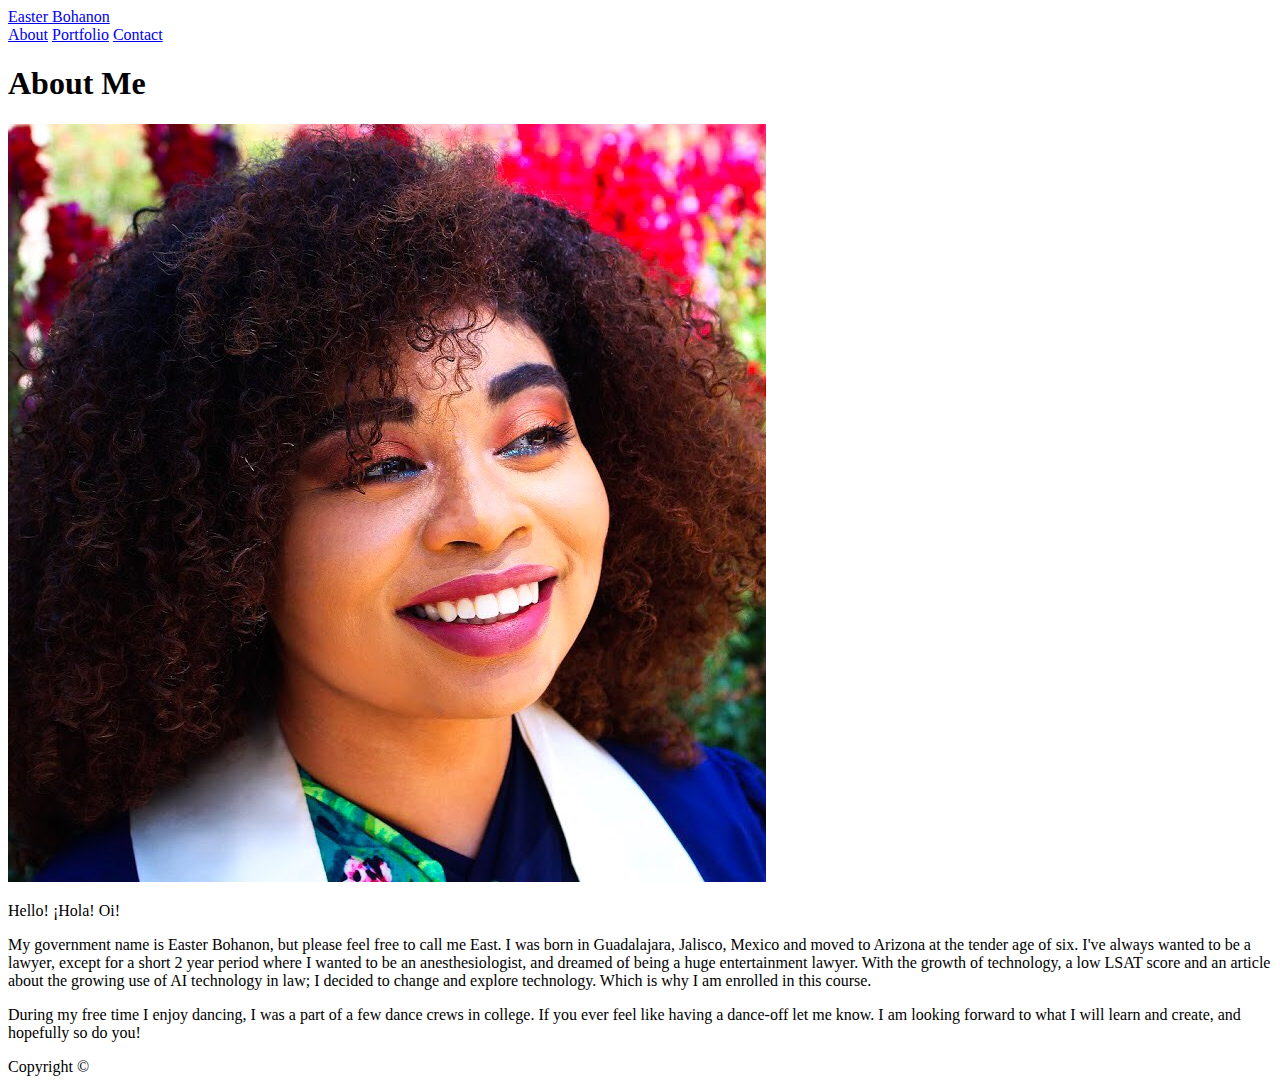
==== index.html @ 8c833c62 "please be commiting" ====
<!DOCTYPE html>
<html lang="en-us">

<head>
  <meta charset="UTF-8">
 <title>Easter Portfolio</title>

 <link rel="stylesheet" type="text/css" href="assets/css/style.css">

</head>

<body>

    <header id=“masthead”>
        <div class=“container”>
		    <a href=index.html id=“logo”>Easter Bohanon</a>
        <nav>
		    <a href=index.html>About</a>
		    <a href=portfolio.html>Portfolio</a>
		    <a href=contact.html>Contact</a>
	    </nav>
    </div>
    </header>

    <div id=“main-container” class=“container”>
            <section class=“main-section”>
                <h1>About Me</h1>
                <img src=assets/images/Imsocute.png class=“auth-image” alt="Me being Cute">
                <p>Hello! ¡Hola! Oi!</p>
                <p>My government name is Easter Bohanon, but please feel free to call me East. 
                    I was born in Guadalajara, Jalisco, Mexico and moved to Arizona at the tender age of six.
                    I've always wanted to be a lawyer, except for a short 2 year period where I wanted to be an anesthesiologist, and dreamed of being a huge entertainment lawyer.
                    With the growth of technology, a low LSAT score and an article about the growing use of AI technology in law; I decided to change and explore technology. 
                    Which is why I am enrolled in this course.</p>
              <p>During my free time I enjoy dancing, I was a part of a few dance crews in college. If you ever feel like having a dance-off let me know.
                  I am looking forward to what I will learn and create, and hopefully so do you!</p>
             </section>
    </div>

    <footer>
        <div class=“container”>
               Copyright ©
         </div>
    </footer>
           

</body>
</html>
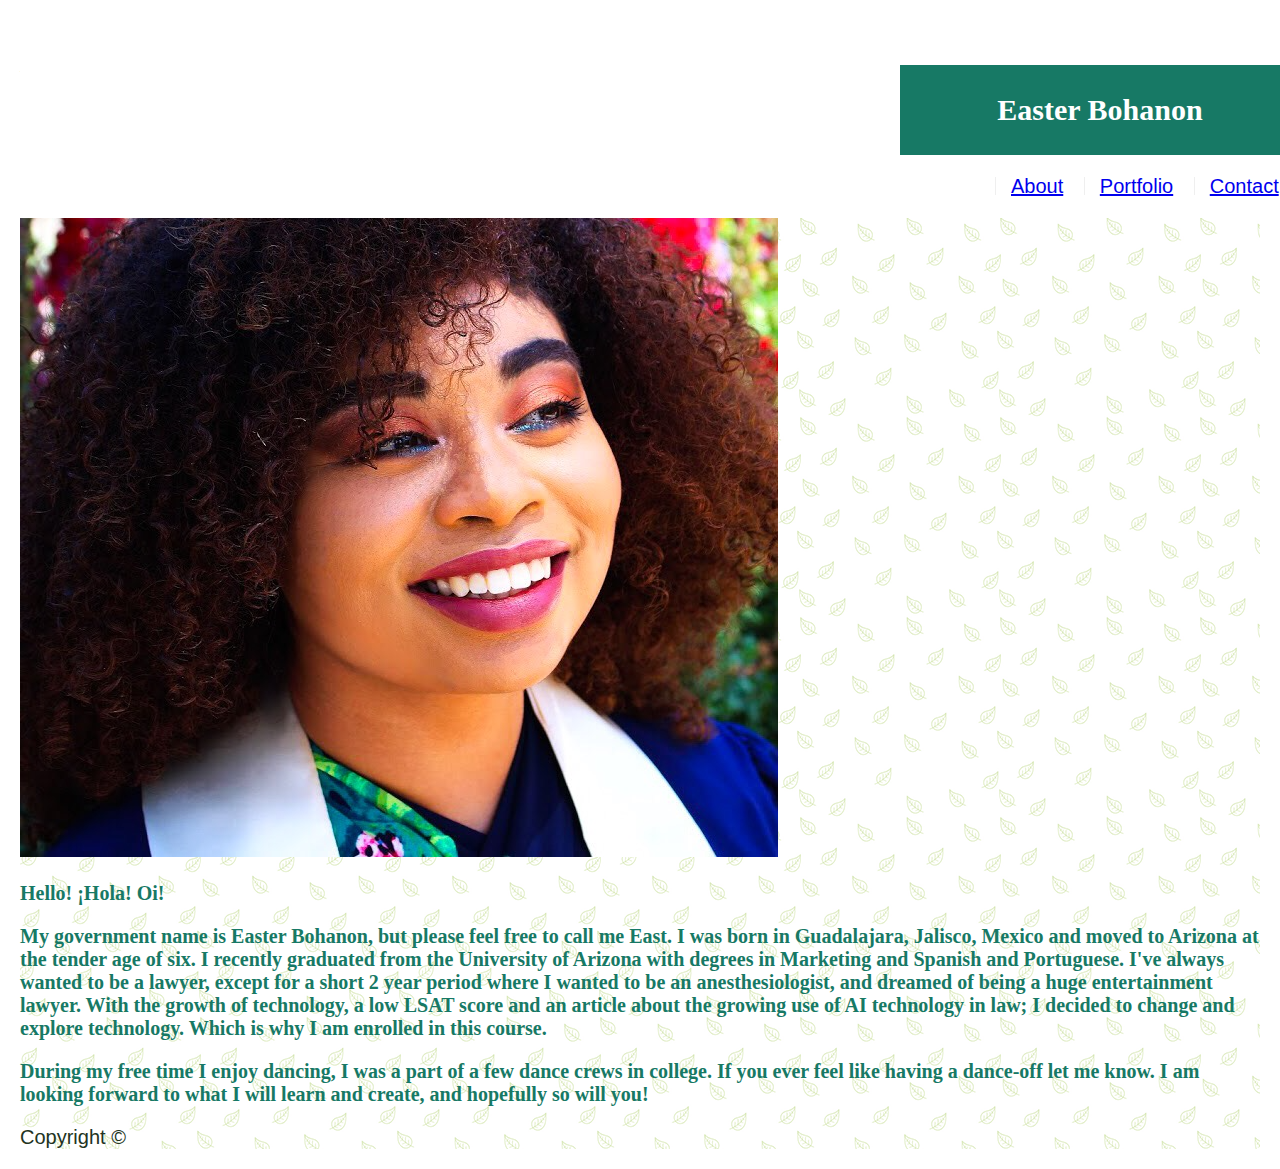
==== commit 4f500009: "working on css" ====
--- a/index.html
+++ b/index.html
@@ -11,29 +11,38 @@
 
 <body>
 
-    <header id=“masthead”>
-        <div class=“container”>
-		    <a href=index.html id=“logo”>Easter Bohanon</a>
-        <nav>
-		    <a href=index.html>About</a>
-		    <a href=portfolio.html>Portfolio</a>
-		    <a href=contact.html>Contact</a>
-	    </nav>
-    </div>
-    </header>
+    <header>
+        <nav class=buttons>
+             <h1>Easter Bohanon</h1>
+            <ul>
+                 <li> 
+                     <a href="index.html">About</a>
+                 </li>
+                 
+                 <li>
+                    <a href="portfolio.html">Portfolio</a>
+                </li>
+                
+                <li>
+                    <a href="contact.html">Contact</a>
+                 </li>
+            
+            </ul>
+        </nav>
+     </header>
 
     <div id=“main-container” class=“container”>
             <section class=“main-section”>
-                <h1>About Me</h1>
-                <img src=assets/images/Imsocute.png class=“auth-image” alt="Me being Cute">
+                <h2>About Me</h2>
+                <img src="assets/images/Imsocute.png" class=“auth-image” alt="Me being Cute">
                 <p>Hello! ¡Hola! Oi!</p>
                 <p>My government name is Easter Bohanon, but please feel free to call me East. 
-                    I was born in Guadalajara, Jalisco, Mexico and moved to Arizona at the tender age of six.
+                    I was born in Guadalajara, Jalisco, Mexico and moved to Arizona at the tender age of six. I recently graduated from the University of Arizona with degrees in Marketing and Spanish and Portuguese.
                     I've always wanted to be a lawyer, except for a short 2 year period where I wanted to be an anesthesiologist, and dreamed of being a huge entertainment lawyer.
                     With the growth of technology, a low LSAT score and an article about the growing use of AI technology in law; I decided to change and explore technology. 
                     Which is why I am enrolled in this course.</p>
               <p>During my free time I enjoy dancing, I was a part of a few dance crews in college. If you ever feel like having a dance-off let me know.
-                  I am looking forward to what I will learn and create, and hopefully so do you!</p>
+                  I am looking forward to what I will learn and create, and hopefully so will you!</p>
              </section>
     </div>
 
--- a/assets/css/style.css
+++ b/assets/css/style.css
@@ -0,0 +1,108 @@
+body {
+    font-family: Arial, "Helvetica Neue", Helvetica, sans-serif;
+    font-size: 20px;
+    border: 20px solid white;
+    padding: 0 0 40 0px;
+    color: #223322;
+    margin: 0 auto;
+    background: url("../images/leaves.png");
+
+}
+
+/* General */
+
+header {
+    width: 100%;
+
+}
+
+.container {
+    width: 100%;
+    max-width: 960px;
+    margin: 0 auto;
+    clear: both;
+}
+
+h2,h3,p {
+    font-family: Georgia, 'Times New Roman', Times, serif;
+    font-weight: 800;
+    color: #177965;
+    margin-bottom: 20px;
+    }
+
+
+
+/* This Nav Bar got me ALL THE WAY MESSED UP */
+
+header {
+    position: fixed;
+    z-index: 99;
+    width: 100%;
+    margin: 0 0 30px;
+    overflow: auto;
+    color: white;
+    background: white;
+}
+
+h1 {
+    float: left;
+    width: 400px;
+    height: 90px;
+    font-family: Georgia, 'Times New Roman', Times, serif;
+    font-size: 30px;
+    line-height: 90px;
+    color: white;
+    text-align: center;
+    background: #177965;
+
+
+}
+
+nav {
+    float: right;
+    margin-top: 25px;
+}
+
+ul {
+  list-style-type: none;
+  color: #cccccc;
+  margin-right: 5%;
+  margin-left: 10%;
+  margin-top: 3%;
+}
+
+li {
+  display: inline-block;
+  padding-left: 15px;
+  margin-left: 15px;
+  line-height: 18px;
+  color: #223322;
+  border-left: 1px solid #efefef;
+}
+
+
+
+
+
+/* About Me Page */
+
+#main-container {
+    padding-top: 130px;
+}
+
+.main-section {
+    float: left;
+    width: 100%;
+    max-width: 960px;
+    padding: 30px;
+    margin: 0 0 40px;
+    background: #ffffff;
+    border: 1px solid #dddddd;
+    }
+
+
+}
+
+/*Contact */
+
+/* Portfolio */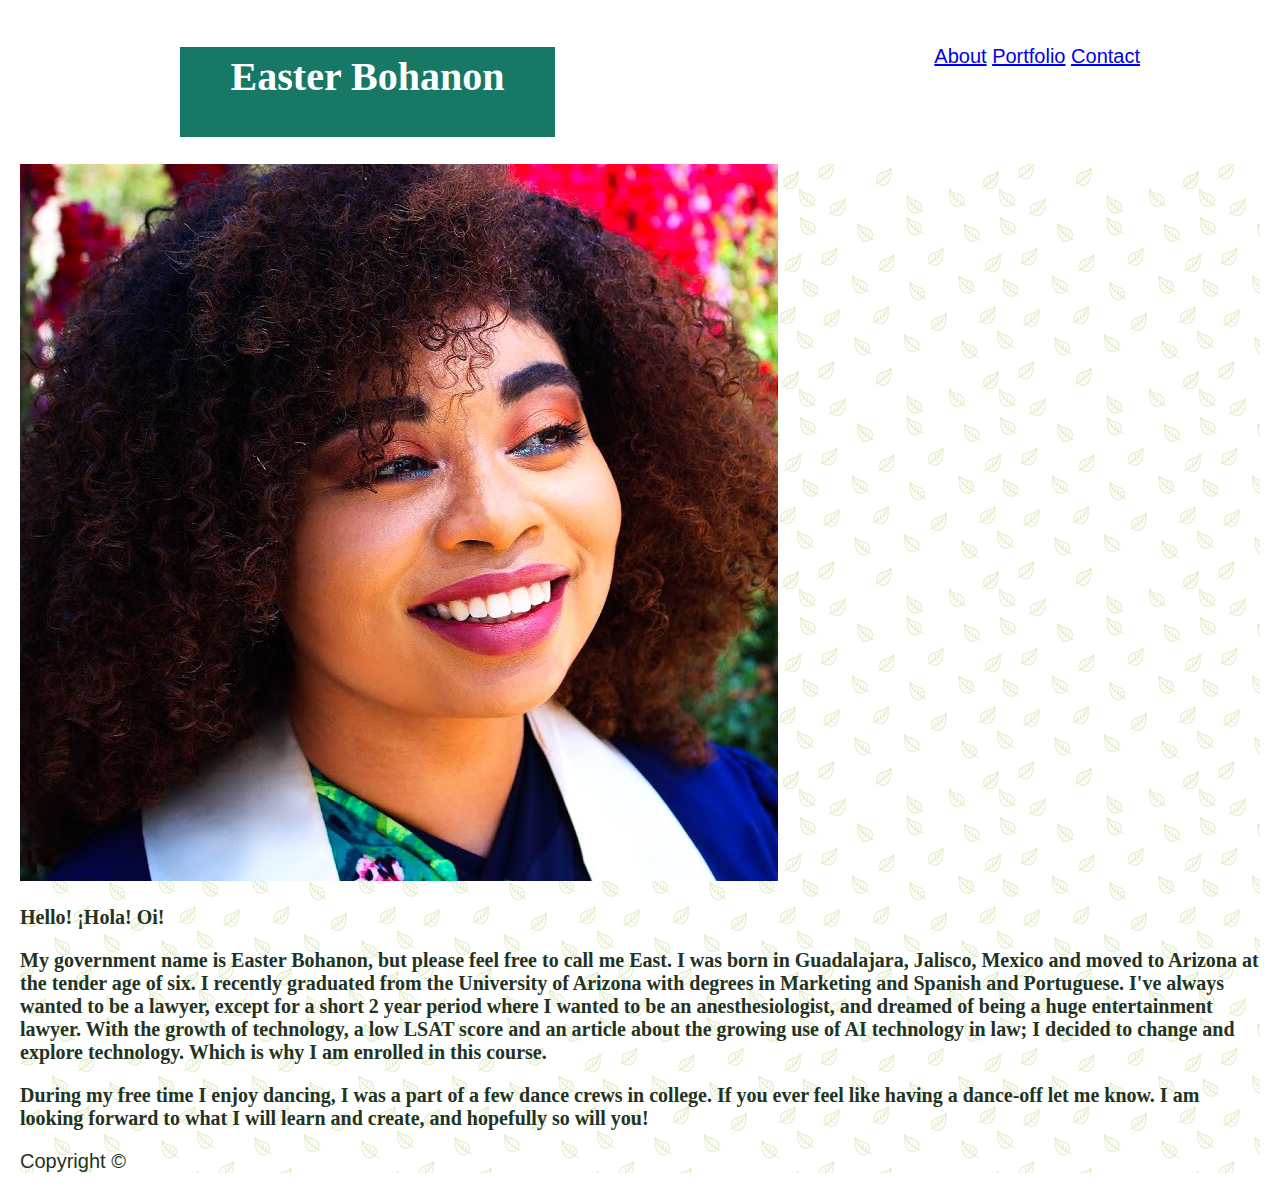
==== commit 0ae50ec6: "in case it doesn't get better" ====
--- a/index.html
+++ b/index.html
@@ -12,23 +12,24 @@
 <body>
 
     <header>
-        <nav class=buttons>
-             <h1>Easter Bohanon</h1>
-            <ul>
-                 <li> 
-                     <a href="index.html">About</a>
-                 </li>
+        <div class="centerheader">
+            <h1>Easter Bohanon</h1>
+           <nav class=buttons> 
                  
-                 <li>
-                    <a href="portfolio.html">Portfolio</a>
-                </li>
+                 <a href="index.html">About</a>
                 
-                <li>
-                    <a href="contact.html">Contact</a>
-                 </li>
+                 
+              
+                 <a href="portfolio.html">Portfolio</a>
+               
+                
+                
+                 <a href="contact.html">Contact</a>
+                 
             
-            </ul>
-        </nav>
+            
+            </nav>
+        </div>
      </header>
 
     <div id=“main-container” class=“container”>
--- a/assets/css/style.css
+++ b/assets/css/style.css
@@ -9,6 +9,10 @@
 
 }
 
+* {
+    box-sizing: border-box;
+}
+
 /* General */
 
 header {
@@ -16,7 +20,7 @@
 
 }
 
-.container {
+.centerheader {
     width: 100%;
     max-width: 960px;
     margin: 0 auto;
@@ -26,11 +30,17 @@
 h2,h3,p {
     font-family: Georgia, 'Times New Roman', Times, serif;
     font-weight: 800;
-    color: #177965;
     margin-bottom: 20px;
     }
 
+h2 {
+    color: #177965;
+    font-size: 34px;
+    padding-bottom: 15px;
+    width: 100%;
+    border-bottom: 2px solid #dddddd;
 
+}
 
 /* This Nav Bar got me ALL THE WAY MESSED UP */
 
@@ -46,11 +56,11 @@
 
 h1 {
     float: left;
-    width: 400px;
+    width: 375px;
     height: 90px;
     font-family: Georgia, 'Times New Roman', Times, serif;
-    font-size: 30px;
-    line-height: 90px;
+    font-size: 40px;
+    line-height: 60px;
     color: white;
     text-align: center;
     background: #177965;
@@ -100,9 +110,41 @@
     border: 1px solid #dddddd;
     }
 
-
+.auth-image {
+    float: left;
+    width: 100%;
+    height: auto; 
+    margin-right: 25px;
+    margin-bottom: 5px;
+    padding-top: 10px;
+    
 }
 
 /*Contact */
 
+form{
+    margin-bottom: 1cm;
+
+}
+
+form {
+    display: block;
+    margin-top: 0cm;
+}
+
+label {
+    cursor: default;
+}
+#name, #email {
+opacity: 0.55;
+padding: 5px;
+
+}
+
+input {
+    width: 900px;
+
+}
+
+
 /* Portfolio */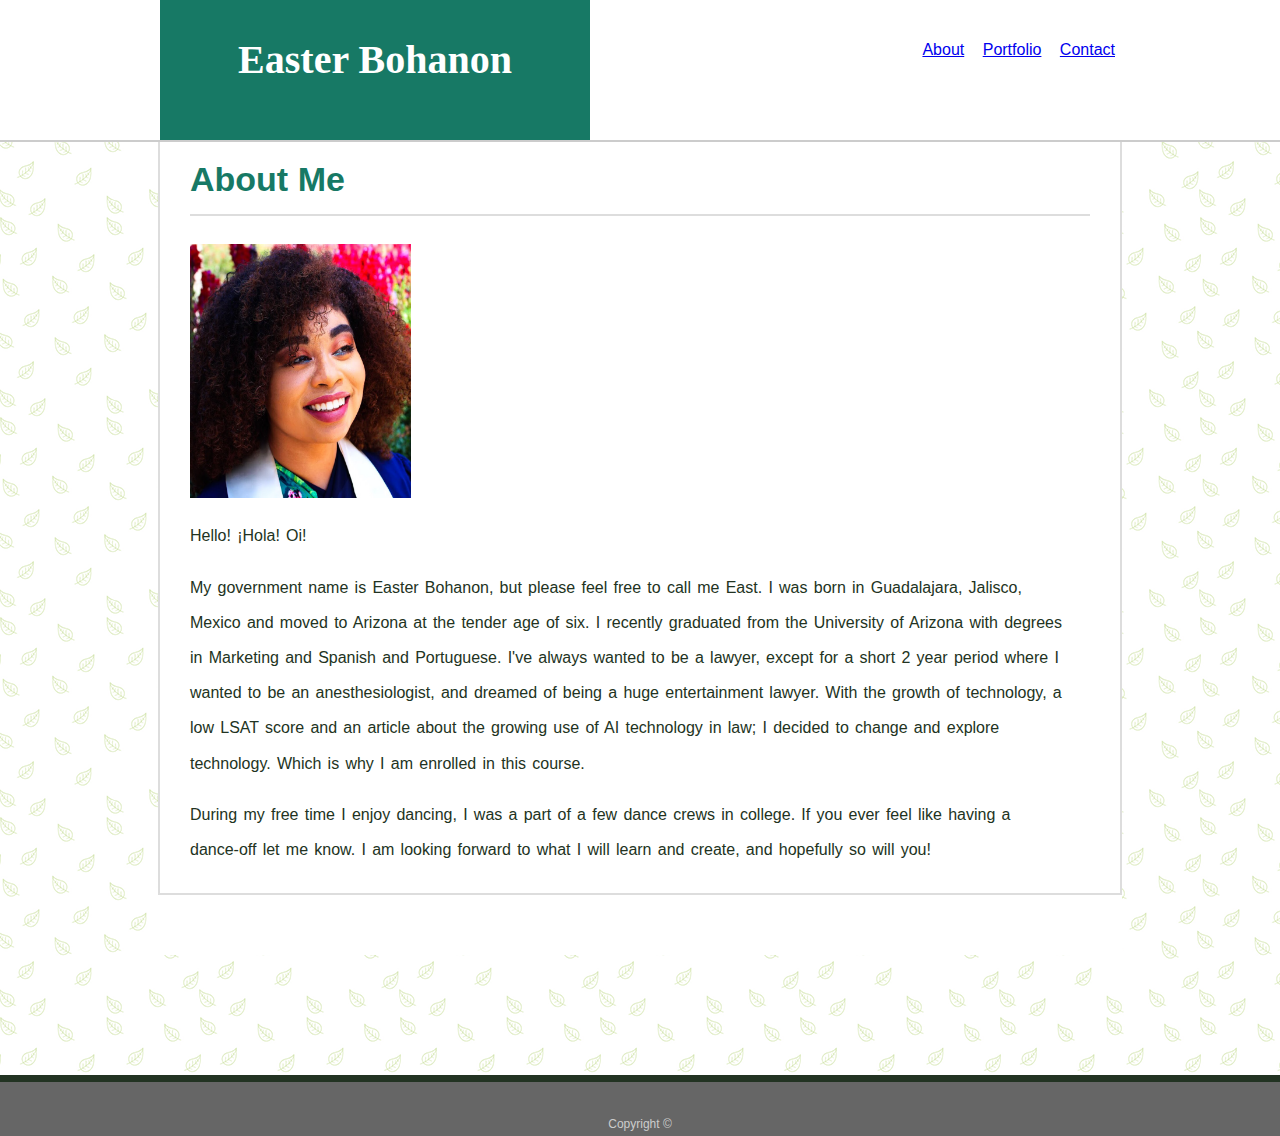
==== commit a524d6c0: "we're getting there" ====
--- a/index.html
+++ b/index.html
@@ -32,21 +32,29 @@
         </div>
      </header>
 
-    <div id=“main-container” class=“container”>
-            <section class=“main-section”>
+    <section>
+
+        <div class="me">
+            <div class="centerOver">
                 <h2>About Me</h2>
-                <img src="assets/images/Imsocute.png" class=“auth-image” alt="Me being Cute">
-                <p>Hello! ¡Hola! Oi!</p>
-                <p>My government name is Easter Bohanon, but please feel free to call me East. 
+                <img src="assets/images/Imsocute.png" class=“auth-image” alt="Me being Cute" width="221px" height="254px">
+           
+                <div class="content">
+                    <p>Hello! ¡Hola! Oi!</p>
+                    <p>My government name is Easter Bohanon, but please feel free to call me East. 
                     I was born in Guadalajara, Jalisco, Mexico and moved to Arizona at the tender age of six. I recently graduated from the University of Arizona with degrees in Marketing and Spanish and Portuguese.
                     I've always wanted to be a lawyer, except for a short 2 year period where I wanted to be an anesthesiologist, and dreamed of being a huge entertainment lawyer.
                     With the growth of technology, a low LSAT score and an article about the growing use of AI technology in law; I decided to change and explore technology. 
                     Which is why I am enrolled in this course.</p>
-              <p>During my free time I enjoy dancing, I was a part of a few dance crews in college. If you ever feel like having a dance-off let me know.
+                    <p>During my free time I enjoy dancing, I was a part of a few dance crews in college. If you ever feel like having a dance-off let me know.
                   I am looking forward to what I will learn and create, and hopefully so will you!</p>
-             </section>
-    </div>
-
+             
+                </div>
+            </div>
+        </div>
+    </section>
+   
+   
     <footer>
         <div class=“container”>
                Copyright ©
--- a/assets/css/style.css
+++ b/assets/css/style.css
@@ -1,37 +1,28 @@
 body {
     font-family: Arial, "Helvetica Neue", Helvetica, sans-serif;
-    font-size: 20px;
-    border: 20px solid white;
-    padding: 0 0 40 0px;
+    padding: 0px 0px 0px 0px;
     color: #223322;
-    margin: 0 auto;
-    background: url("../images/leaves.png");
-
-}
-
-* {
+    margin: 0px 0px 0px 0px;
     box-sizing: border-box;
-}
+    display: flex;
+    flex-direction: column;
+    min-height: 100vh;
+    background-image: url("../images/leaves.png");
+
+}
+
 
 /* General */
 
-header {
-    width: 100%;
-
-}
-
-.centerheader {
-    width: 100%;
-    max-width: 960px;
-    margin: 0 auto;
-    clear: both;
-}
-
+
+
+/*
 h2,h3,p {
     font-family: Georgia, 'Times New Roman', Times, serif;
     font-weight: 800;
     margin-bottom: 20px;
     }
+*/
 
 h2 {
     color: #177965;
@@ -46,19 +37,33 @@
 
 header {
     position: fixed;
-    z-index: 99;
+    z-index: 2;
+    font-family: Georgia, 'Times New Roman', Times, serif;
     width: 100%;
-    margin: 0 0 30px;
-    overflow: auto;
+    border-bottom:2px solid #cccccc;
     color: white;
     background: white;
 }
 
+.centerheader {
+
+    width: 960px;
+    height:100px;
+    margin: 0 auto;
+    padding: 1px;
+    /* Zindex: 99; */
+
+
+}
+
+
+
 h1 {
     float: left;
-    width: 375px;
-    height: 90px;
-    font-family: Georgia, 'Times New Roman', Times, serif;
+    width: 370px;
+    height: 75px;
+    padding: 30px 30px 35px 30px;
+    margin: -1px 0px 0px 0px;
     font-size: 40px;
     line-height: 60px;
     color: white;
@@ -69,82 +74,137 @@
 }
 
 nav {
+    font-family: Arial, "Helvetica Neue", Helvetica, sans-serif;
     float: right;
-    margin-top: 25px;
-}
-
-ul {
-  list-style-type: none;
-  color: #cccccc;
-  margin-right: 5%;
-  margin-left: 10%;
-  margin-top: 3%;
-}
-
-li {
-  display: inline-block;
-  padding-left: 15px;
-  margin-left: 15px;
-  line-height: 18px;
-  color: #223322;
-  border-left: 1px solid #efefef;
-}
-
-
+    text-align: right;
+    word-spacing: 14px;
+    color: #223322;
+    padding: 50px 20px 35px 0px;
+    margin: -10px -15px 0px 0px;
+
+
+}
 
 
 
 /* About Me Page */
 
-#main-container {
-    padding-top: 130px;
-}
-
-.main-section {
+section {
+    clear: both;
+    padding: 10px 0px 60px 0px;
+    margin: 120px auto;
+    flex: 1;
+    background: white;
+
+}
+
+.me {
+    width: 960px;
+    margin: 0px auto;
+    background-color: white;
+    border: 2px solid #dddddd;
+
+    }
+
+.centerOver {
+    padding: 0px 30px 0px 30px;
+}
+
+.auth-image {
+    max-width: 100%;
+    height: auto;
     float: left;
-    width: 100%;
-    max-width: 960px;
-    padding: 30px;
-    margin: 0 0 40px;
-    background: #ffffff;
-    border: 1px solid #dddddd;
-    }
-
-.auth-image {
-    float: left;
-    width: 100%;
-    height: auto; 
     margin-right: 25px;
     margin-bottom: 5px;
     padding-top: 10px;
     
 }
 
+
+
+.content {
+    font-family: Arial, "Helvetica Neue", Helvetica, sans-serif;
+    color: #223322;
+    line-height: 2.2;
+    word-spacing:1.8px;
+    padding: 0px 25px 10px 0px;
+    font-weight: strong;
+
+}
+
+h2{
+    color: #177965;
+    font-size: 34px;
+    padding-bottom: 15px;
+    width: 100%;
+    border-bottom: 2px solid #dddddd;
+
+}
+
+
+
+/* Footer */
+
+footer {
+    background-color: #666666;
+    color: #cccccc;
+    font-family: Arial, "Helvetica Neue", Helvetica, sans-serif;
+    font-size: 12px;
+    text-align: center;
+    border-top: 7px solid #223322;
+    padding: 35px 0px 5px 0px;
+
+}
+  
 /*Contact */
 
-form{
-    margin-bottom: 1cm;
-
-}
-
-form {
-    display: block;
-    margin-top: 0cm;
-}
-
-label {
-    cursor: default;
-}
+section {
+    clear: both;
+    padding: 10px 0px 60px 0px;
+    margin: 120px auto;
+    flex: 1;
+}
+
+.me {
+    background-color: white;
+    border: 2px solid #dddddd;
+    width: 960px;
+    margin: 0 auto;
+}
+
+.centerOver {
+    padding: 0px 30px 0px 30px;
+
+}
+
 #name, #email {
 opacity: 0.55;
 padding: 5px;
 
 }
 
+#mesage {
+    opacity: .75;
+    padding: 5px;
+    width: 900px;
+    height: 150px;
+    margin-bottom: 15px;
+    resize: vertical;
+    overflow: hidden;
+}
+
+button {
+    border: 0;
+    padding: 0px;
+
+}
 input {
     width: 900px;
 
 }
 
 
-/* Portfolio */+/* Portfolio */
+
+
+
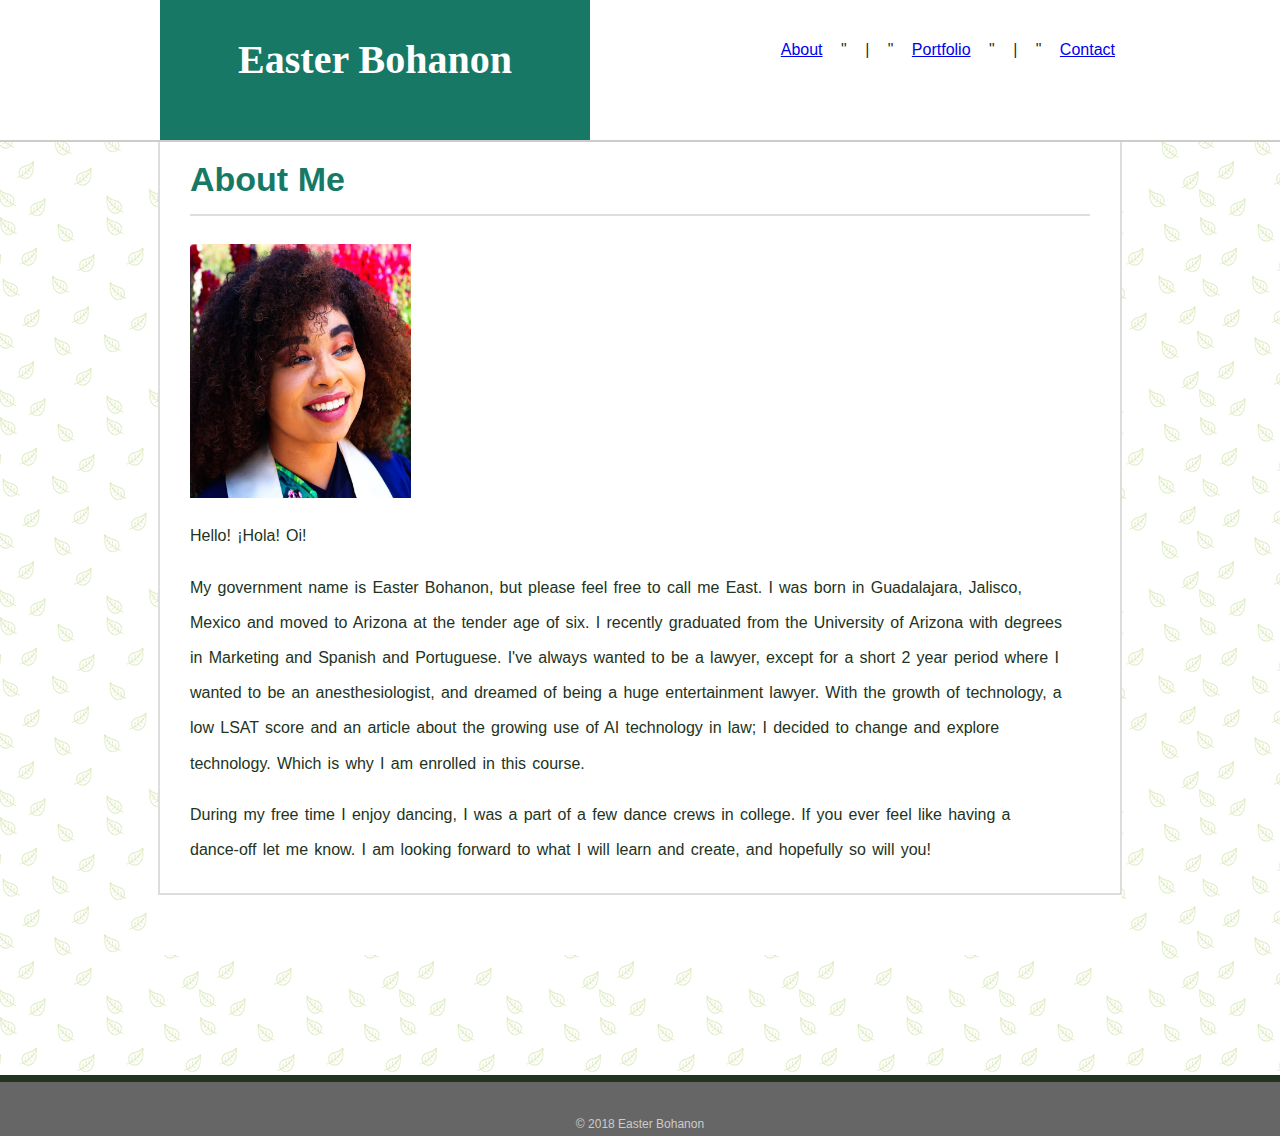
==== commit eec0e016: "so close but yet so far" ====
--- a/index.html
+++ b/index.html
@@ -17,12 +17,11 @@
            <nav class=buttons> 
                  
                  <a href="index.html">About</a>
-                
+                 " | "
                  
               
                  <a href="portfolio.html">Portfolio</a>
-               
-                
+                  " | "
                 
                  <a href="contact.html">Contact</a>
                  
@@ -56,9 +55,9 @@
    
    
     <footer>
-        <div class=“container”>
-               Copyright ©
-         </div>
+       
+                © 2018 Easter Bohanon
+        
     </footer>
            
 
--- a/assets/css/style.css
+++ b/assets/css/style.css
@@ -1,12 +1,10 @@
 body {
-    font-family: Arial, "Helvetica Neue", Helvetica, sans-serif;
+    font-family: Arial, 'Helvetica Neue', Helvetica, sans-serif;
     padding: 0px 0px 0px 0px;
     color: #223322;
     margin: 0px 0px 0px 0px;
-    box-sizing: border-box;
     display: flex;
     flex-direction: column;
-    min-height: 100vh;
     background-image: url("../images/leaves.png");
 
 }
@@ -74,7 +72,7 @@
 }
 
 nav {
-    font-family: Arial, "Helvetica Neue", Helvetica, sans-serif;
+    font-family: Arial, 'Helvetica Neue', Helvetica, sans-serif;
     float: right;
     text-align: right;
     word-spacing: 14px;
@@ -123,7 +121,7 @@
 
 
 .content {
-    font-family: Arial, "Helvetica Neue", Helvetica, sans-serif;
+    font-family: Arial, 'Helvetica Neue', Helvetica, sans-serif;
     color: #223322;
     line-height: 2.2;
     word-spacing:1.8px;
@@ -148,7 +146,7 @@
 footer {
     background-color: #666666;
     color: #cccccc;
-    font-family: Arial, "Helvetica Neue", Helvetica, sans-serif;
+    font-family: Arial, 'Helvetica Neue', Helvetica, sans-serif;
     font-size: 12px;
     text-align: center;
     border-top: 7px solid #223322;
@@ -205,6 +203,50 @@
 
 
 /* Portfolio */
-
-
-
+.portfolio {
+    background-color: #ffffff;
+    border: 2px solid #dddddd;
+    width: 960px;
+    float: left; 
+}
+
+.pageImages {
+    float: left;
+    font-family: Georgia, 'Times New Roman', Times, serif; 
+}
+
+.work {
+   position: relative;
+   float: left;
+   width: 274px;
+   margin: 20px 0px 25px;
+   overflow: auto;
+
+ }
+.work img{
+    border: 0 none;
+    opacity: 0.8;
+
+}
+ .work h3 {
+     position: absolute;
+     bottom: 20px;
+     width: 100%;
+     padding: 15px;
+     margin-bottom: 0;
+     font-weight: 300;
+     line-height: 30px;
+     color: #ffffff;
+     text-align: center;
+     background: #177965;
+     border-bottom: 0;
+ }
+ .firstColumn {
+     float: left;
+     margin-right: 15;
+ }
+
+ .secondColum {
+     float: left;
+     margin-left: 15px;
+ }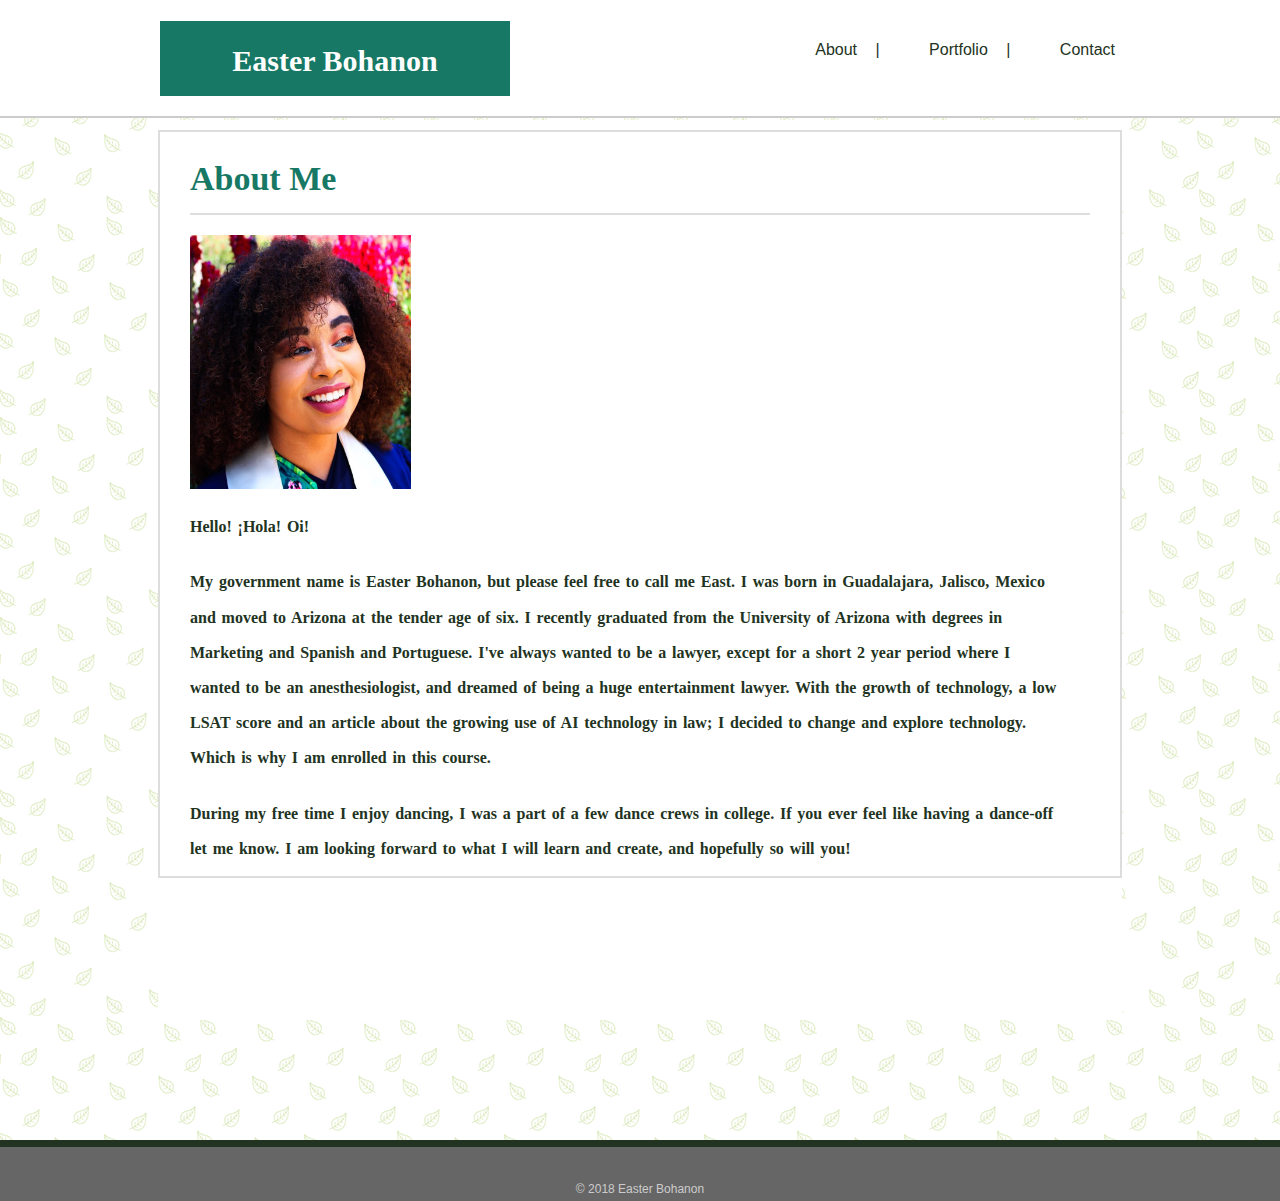
==== commit b83cc278: "Almost there" ====
--- a/index.html
+++ b/index.html
@@ -17,11 +17,11 @@
            <nav class=buttons> 
                  
                  <a href="index.html">About</a>
-                 " | "
+                  | 
                  
               
                  <a href="portfolio.html">Portfolio</a>
-                  " | "
+                  | 
                 
                  <a href="contact.html">Contact</a>
                  
--- a/assets/css/style.css
+++ b/assets/css/style.css
@@ -9,18 +9,16 @@
 
 }
 
-
 /* General */
 
 
 
-/*
+
 h2,h3,p {
     font-family: Georgia, 'Times New Roman', Times, serif;
     font-weight: 800;
     margin-bottom: 20px;
     }
-*/
 
 h2 {
     color: #177965;
@@ -29,16 +27,24 @@
     width: 100%;
     border-bottom: 2px solid #dddddd;
 
+
+
+}
+
+p:last-child {
+    margin-bottom: 0;
 }
 
 /* This Nav Bar got me ALL THE WAY MESSED UP */
 
 header {
     position: fixed;
-    z-index: 2;
+    z-index: 99;
+    margin: 0 0 30px;
+    overflow: auto;
     font-family: Georgia, 'Times New Roman', Times, serif;
     width: 100%;
-    border-bottom:2px solid #cccccc;
+    border-bottom: 2px solid #cccccc;
     color: white;
     background: white;
 }
@@ -46,7 +52,7 @@
 .centerheader {
 
     width: 960px;
-    height:100px;
+    height: 100px;
     margin: 0 auto;
     padding: 1px;
     /* Zindex: 99; */
@@ -58,14 +64,17 @@
 
 h1 {
     float: left;
-    width: 370px;
+    width: 350px;
     height: 75px;
-    padding: 30px 30px 35px 30px;
+    /*padding: 30px 30px 35px 30px;
     margin: -1px 0px 0px 0px;
-    font-size: 40px;
-    line-height: 60px;
+    */
+    font-family: Georgia, 'Times New Roman', Times, serif;
+    font-size: 30px;
+    line-height: 80px;
     color: white;
     text-align: center;
+    text-decoration: none;
     background: #177965;
 
 
@@ -80,6 +89,17 @@
     padding: 50px 20px 35px 0px;
     margin: -10px -15px 0px 0px;
 
+
+}
+
+nav a {
+    display: inline-block;
+    padding-left: 15px;
+    margin-left: 15px;
+    line-height: 18px;
+    color: #223322;
+    text-decoration: none;
+    border-left: 1px solid white;
 
 }
 
@@ -94,13 +114,15 @@
     flex: 1;
     background: white;
 
+
 }
 
 .me {
-    width: 960px;
+   max-width: 960px;
     margin: 0px auto;
     background-color: white;
     border: 2px solid #dddddd;
+    float: left;
 
     }
 
@@ -109,9 +131,9 @@
 }
 
 .auth-image {
-    max-width: 100%;
     height: auto;
     float: left;
+    margin-top: 10px;
     margin-right: 25px;
     margin-bottom: 5px;
     padding-top: 10px;
@@ -159,6 +181,7 @@
 section {
     clear: both;
     padding: 10px 0px 60px 0px;
+    min-height: calc(100vh - 70px);
     margin: 120px auto;
     flex: 1;
 }
@@ -191,13 +214,33 @@
     overflow: hidden;
 }
 
-button {
+.button {
     border: 0;
     padding: 0px;
 
 }
-input {
-    width: 900px;
+
+
+input[type=text],
+input[type=email],
+textarea {
+    height: 35px;
+    width: 100%;
+    padding: 0 10px;
+    font-size: 14px;
+    border:1px solid #dddddd;
+}
+textarea {
+    height: 200px;
+}
+
+input[type=submit] {
+    padding: 10px 30px;
+    font-size: 18px;
+    color: #ffffff;
+    cursor: pointer;
+    background: #177965;
+    border: 0 none;
 
 }
 
